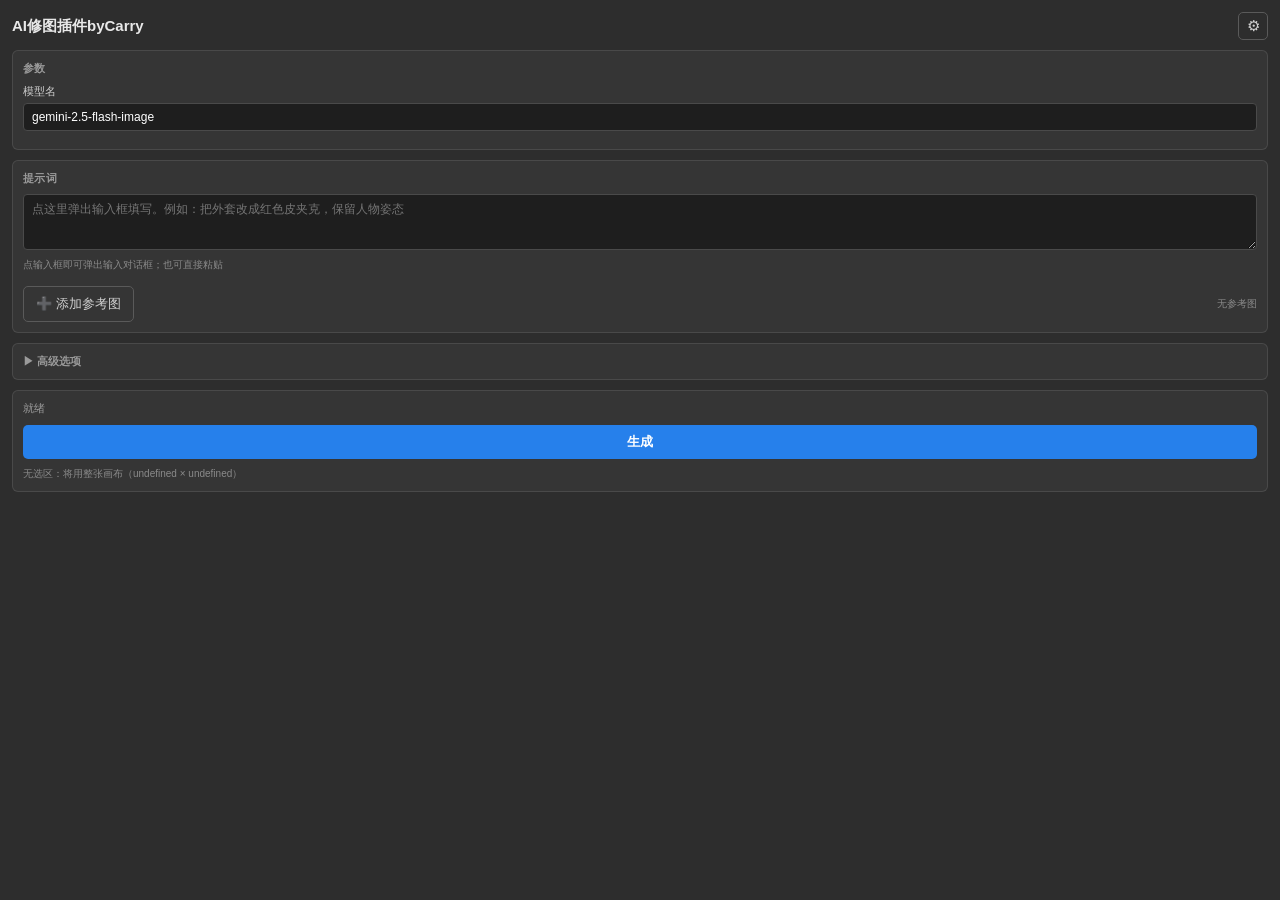
==== cep/index.html @ 6982c076 "Rename plugin to AI修图插件byCarry (title, manifest bundle name, menu)" ====
<!DOCTYPE html>
<html>
  <head>
    <meta charset="utf-8" />
    <link rel="stylesheet" href="css/style.css" />
  </head>
  <body>
    <div class="app">
      <div class="header">
        <div class="subrow">
          <h1>AI修图插件byCarry</h1>
          <button id="settingsBtn" class="icon-btn" title="模型与密钥设置">⚙</button>
        </div>
      </div>

      <div id="settingsOverlay" class="modal-overlay hidden">
        <div class="modal-box">
          <div class="modal-head">
            <span class="modal-title">设置</span>
            <button id="settingsClose" class="icon-btn" title="关闭">✕</button>
          </div>
          <div id="settingsArea">
      <div class="section">
        <p class="sec-title">模型</p>
        <select id="modelPicker" class="full"></select>
        <p class="hint" id="modelHint"></p>
      </div>

      <div class="section">
        <p class="sec-title">API 密钥</p>
        <input id="apiKey" type="password" class="full" placeholder="粘贴该模型的 API Key" />
        <div class="row-between">
          <label class="inline"><input type="checkbox" id="showKey" /> 显示</label>
          <span class="badge" id="keyBadge">未保存</span>
        </div>
        <div class="row">
          <button id="saveKey" class="btn grow">保存密钥</button>
          <button id="clearKey" class="btn ghost">清除</button>
        </div>
      </div>
          </div><!-- /settingsArea -->
        </div>
      </div><!-- /settingsOverlay -->

      <div class="section">
        <p class="sec-title">参数</p>
        <div id="paramContainer"></div>
      </div>

      <div class="section">
        <p class="sec-title">提示词</p>
        <textarea id="prompt" class="full" rows="3" placeholder="点这里弹出输入框填写。例如：把外套改成红色皮夹克，保留人物姿态"></textarea>
        <p class="hint">点输入框即可弹出输入对话框；也可直接粘贴</p>
        <div class="row-between" style="margin-top:6px">
          <button id="addRef" class="btn ghost">➕ 添加参考图</button>
          <span class="hint" id="refInfo">无参考图</span>
          <button id="clearRef" class="btn ghost hidden">清空</button>
        </div>
      </div>

      <div class="section">
        <div class="collapse-head" id="advHead"><span id="advChevron">▶</span> 高级选项</div>
        <div class="collapse-body" id="advBody">
          <label class="lbl">上传最长边(像素, 0=原始)</label>
          <input id="maxEdge" type="number" value="2048" class="full" />
          <div class="hidden">
            <label class="inline"><input type="checkbox" id="fallbackFull" checked /> 无选区时用整张画布</label>
            <label class="lbl">新图层命名前缀</label>
            <input id="layerPrefix" type="text" value="AI" class="full" />
          </div>
        </div>
      </div>

      <div class="section">
        <div class="progress" id="progress"><div class="bar"></div></div>
        <div class="status" id="status">初始化中…</div>
        <div class="row">
          <button id="generate" class="btn cta grow">生成</button>
          <button id="cancel" class="btn ghost hidden">取消</button>
        </div>
        <p class="hint" id="selInfo"></p>
      </div>
    </div>

    <script src="lib/CSInterface.js"></script>
    <script src="js/utils.js"></script>
    <script src="js/storage.js"></script>
    <script src="js/models.js"></script>
    <script src="js/main.js"></script>
  </body>
</html>
---- cep/css/style.css ----
* { box-sizing: border-box; }
body {
  margin: 0;
  background: #2d2d2d;
  color: #e8e8e8;
  font-family: "Segoe UI", "Microsoft YaHei", sans-serif;
  font-size: 12px;
}
.app { display: flex; flex-direction: column; gap: 10px; padding: 12px; }
.header h1 { font-size: 15px; margin: 0; }
.sub { color: #9a9a9a; font-size: 11px; margin: 2px 0 0; }

.section {
  background: rgba(255, 255, 255, 0.04);
  border: 1px solid rgba(255, 255, 255, 0.1);
  border-radius: 6px;
  padding: 10px;
  display: flex;
  flex-direction: column;
  gap: 8px;
}
.sec-title {
  font-size: 11px; font-weight: 700; text-transform: uppercase;
  letter-spacing: 0.4px; color: #9a9a9a; margin: 0;
}
.full { width: 100%; }
.hint { font-size: 10px; color: #8a8a8a; line-height: 1.4; margin: 0; }
.lbl { font-size: 11px; color: #cfcfcf; }

input[type="text"], input[type="password"], input[type="number"], select, textarea {
  background: #1e1e1e;
  color: #fff;
  border: 1px solid #4a4a4a;
  border-radius: 4px;
  padding: 6px 8px;
  font-size: 12px;
  font-family: inherit;
}
input:focus, select:focus, textarea:focus { outline: none; border-color: #4b8dff; }
textarea { resize: vertical; min-height: 56px; }
input[type="range"] { padding: 0; }

.row { display: flex; gap: 8px; }
.row-between { display: flex; align-items: center; justify-content: space-between; }
.inline { display: inline-flex; align-items: center; gap: 4px; color: #cfcfcf; cursor: pointer; }
.grow { flex: 1 1 auto; }
.field { display: flex; flex-direction: column; gap: 4px; margin-bottom: 8px; }

.btn {
  background: #4b8dff; color: #fff; border: none; border-radius: 5px;
  padding: 8px 12px; font-size: 13px; cursor: pointer; font-family: inherit;
}
.btn:hover { background: #5f9bff; }
.btn:disabled { opacity: 0.5; cursor: default; }
.btn.cta { background: #2680eb; font-weight: 700; }
.btn.confirm { background: #e6760e; font-weight: 700; }
.btn.confirm:hover { background: #f3870f; }
.btn.ghost { background: transparent; border: 1px solid #5a5a5a; color: #d0d0d0; flex: 0 0 auto; }

.badge {
  font-size: 10px; padding: 1px 6px; border-radius: 8px;
  border: 1px solid rgba(255, 255, 255, 0.12); color: #9a9a9a;
}
.badge.ok { color: #56c271; border-color: rgba(86, 194, 113, 0.5); }
.badge.warn { color: #e6a700; border-color: rgba(230, 167, 0, 0.5); }

.status { font-size: 11px; min-height: 16px; color: #9a9a9a; }
.status.error { color: #e34850; }
.status.ok { color: #56c271; }

.progress { height: 4px; background: rgba(255, 255, 255, 0.08); border-radius: 2px; overflow: hidden; display: none; }
.progress.active { display: block; }
.progress .bar { height: 100%; width: 30%; background: #4b8dff; animation: ind 1.2s ease-in-out infinite; }
@keyframes ind { 0% { margin-left: -30%; } 100% { margin-left: 100%; } }

.collapse-head { cursor: pointer; color: #9a9a9a; font-size: 11px; font-weight: 700; text-transform: uppercase; }
.collapse-body { display: none; flex-direction: column; gap: 8px; padding-top: 6px; }
.collapse-body.open { display: flex; }
.hidden { display: none !important; }

.header { display: flex; flex-direction: column; gap: 4px; }
.subrow { display: flex; align-items: center; justify-content: space-between; gap: 8px; }
.icon-btn { background: transparent; border: 1px solid #5a5a5a; color: #d0d0d0; border-radius: 5px; width: 30px; height: 28px; cursor: pointer; font-size: 15px; flex: 0 0 auto; }
.icon-btn:hover { background: rgba(255, 255, 255, 0.08); }
#settingsArea { display: flex; flex-direction: column; gap: 10px; }

.modal-overlay {
  position: fixed; inset: 0; background: rgba(0, 0, 0, 0.55);
  display: flex; align-items: flex-start; justify-content: center;
  z-index: 100; padding: 14px; overflow-y: auto;
}
.modal-box {
  background: #2d2d2d; border: 1px solid rgba(255, 255, 255, 0.15);
  border-radius: 8px; width: 100%; max-width: 460px;
  box-shadow: 0 12px 32px rgba(0, 0, 0, 0.6);
  display: flex; flex-direction: column; gap: 10px; padding: 12px;
}
.modal-head { display: flex; align-items: center; justify-content: space-between; }
.modal-title { font-size: 13px; font-weight: 700; color: #e8e8e8; }

.combo { position: relative; }
.combo > input { width: 100%; padding-right: 26px; }
.combo-arrow {
  position: absolute; right: 8px; top: 50%; transform: translateY(-50%);
  color: #9a9a9a; font-size: 11px; cursor: pointer; user-select: none;
}
.combo-list {
  position: absolute; left: 0; right: 0; top: 100%; margin-top: 2px;
  background: #1e1e1e; border: 1px solid #4a4a4a; border-radius: 4px;
  max-height: 200px; overflow-y: auto; z-index: 50;
  box-shadow: 0 6px 16px rgba(0, 0, 0, 0.5);
}
.combo-item { padding: 6px 8px; cursor: pointer; font-size: 12px; color: #e8e8e8; white-space: nowrap; }
.combo-item:hover { background: #2680eb; color: #fff; }
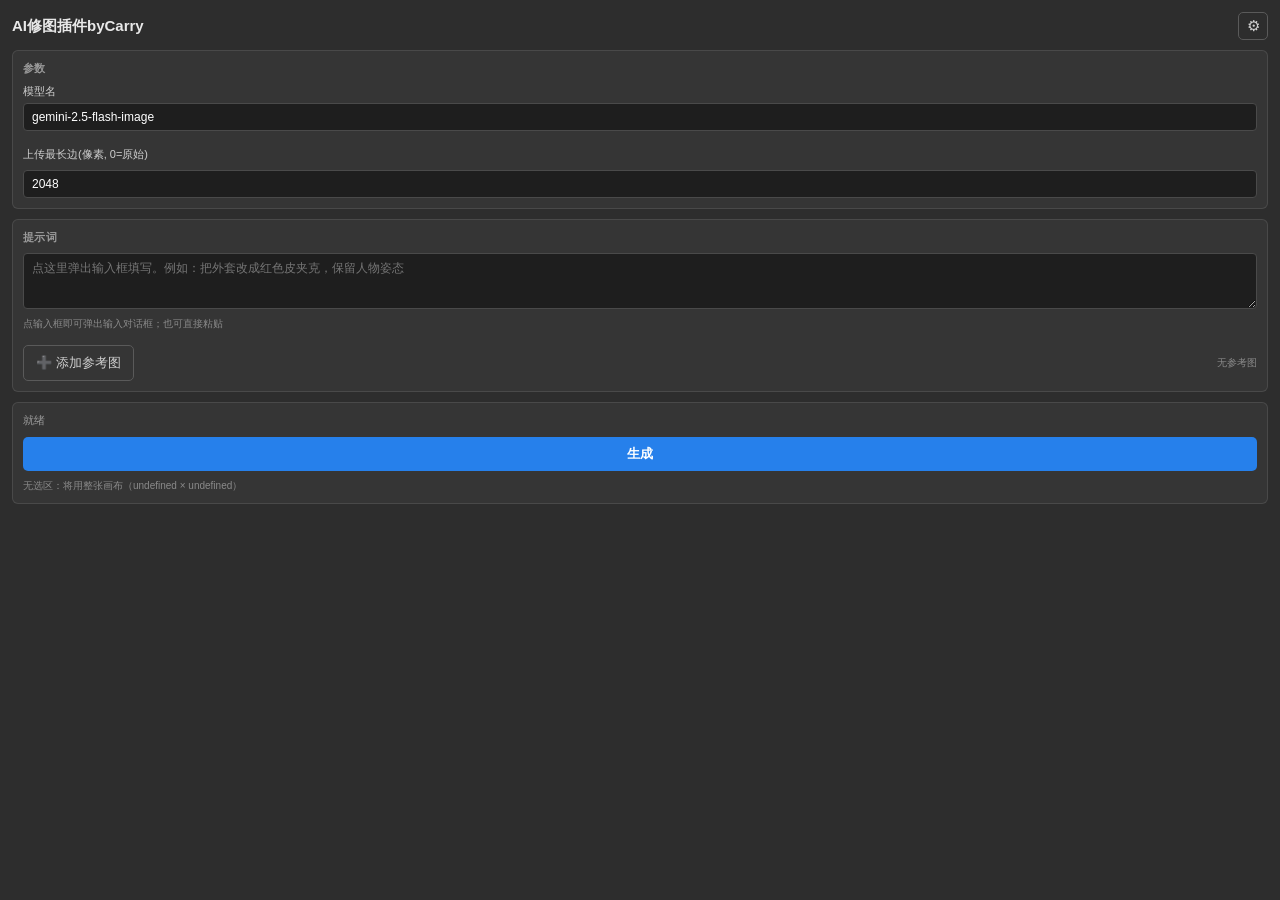
==== commit b2e97100: "Size tier 1K/2K/4K with auto aspect-ratio mapping; remove hints; move max-edge into params; drop adv" ====
--- a/cep/index.html
+++ b/cep/index.html
@@ -45,6 +45,12 @@
       <div class="section">
         <p class="sec-title">参数</p>
         <div id="paramContainer"></div>
+        <label class="lbl">上传最长边(像素, 0=原始)</label>
+        <input id="maxEdge" type="number" value="2048" class="full" />
+        <div class="hidden">
+          <label class="inline"><input type="checkbox" id="fallbackFull" checked /> 无选区时用整张画布</label>
+          <input id="layerPrefix" type="text" value="AI" />
+        </div>
       </div>
 
       <div class="section">
@@ -55,19 +61,6 @@
           <button id="addRef" class="btn ghost">➕ 添加参考图</button>
           <span class="hint" id="refInfo">无参考图</span>
           <button id="clearRef" class="btn ghost hidden">清空</button>
-        </div>
-      </div>
-
-      <div class="section">
-        <div class="collapse-head" id="advHead"><span id="advChevron">▶</span> 高级选项</div>
-        <div class="collapse-body" id="advBody">
-          <label class="lbl">上传最长边(像素, 0=原始)</label>
-          <input id="maxEdge" type="number" value="2048" class="full" />
-          <div class="hidden">
-            <label class="inline"><input type="checkbox" id="fallbackFull" checked /> 无选区时用整张画布</label>
-            <label class="lbl">新图层命名前缀</label>
-            <input id="layerPrefix" type="text" value="AI" class="full" />
-          </div>
         </div>
       </div>
 
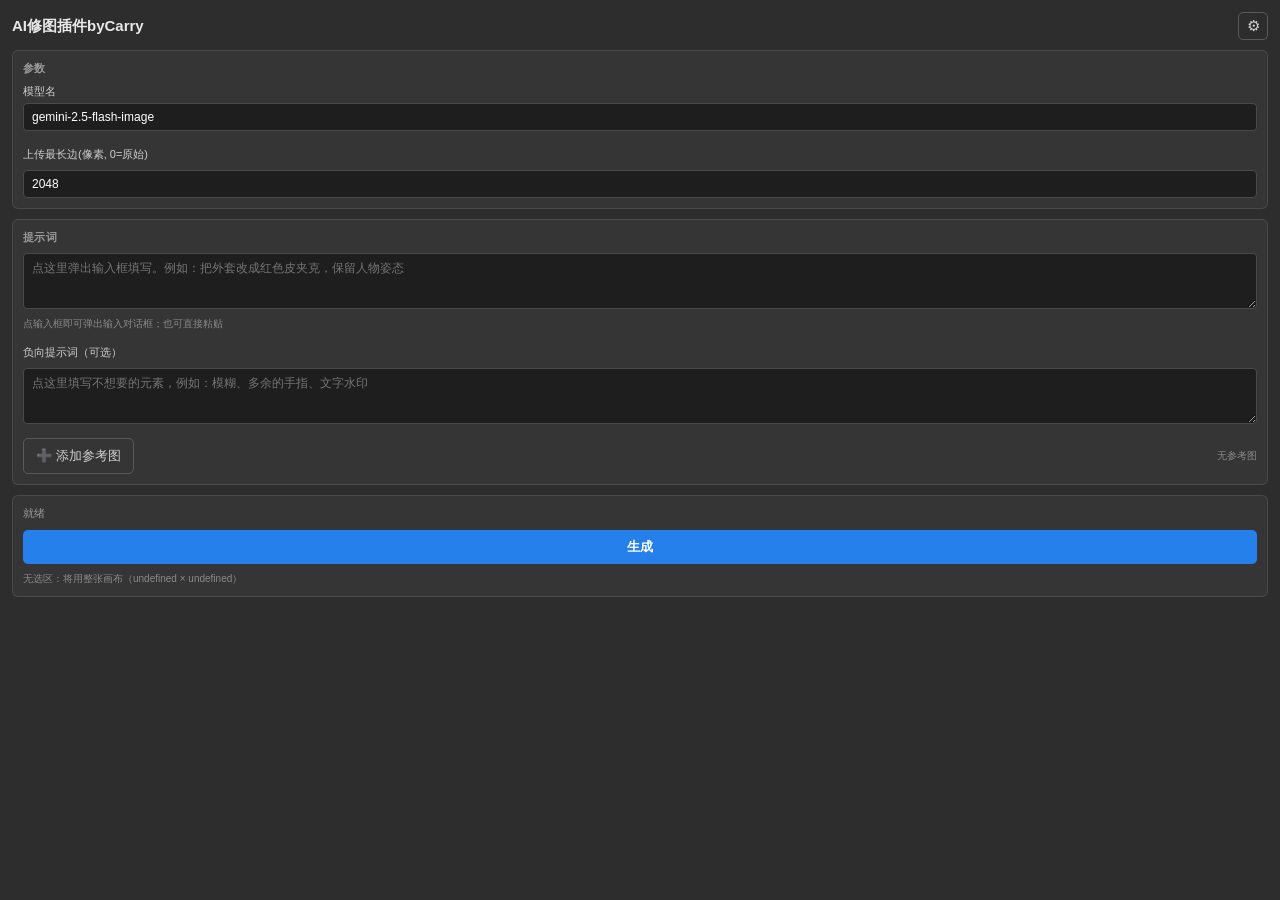
==== commit d1a7983b: "Move negative prompt below prompt box as click-to-dialog input" ====
--- a/cep/index.html
+++ b/cep/index.html
@@ -57,6 +57,8 @@
         <p class="sec-title">提示词</p>
         <textarea id="prompt" class="full" rows="3" placeholder="点这里弹出输入框填写。例如：把外套改成红色皮夹克，保留人物姿态"></textarea>
         <p class="hint">点输入框即可弹出输入对话框；也可直接粘贴</p>
+        <label class="lbl" style="margin-top:6px">负向提示词（可选）</label>
+        <textarea id="negPrompt" class="full" rows="2" placeholder="点这里填写不想要的元素，例如：模糊、多余的手指、文字水印"></textarea>
         <div class="row-between" style="margin-top:6px">
           <button id="addRef" class="btn ghost">➕ 添加参考图</button>
           <span class="hint" id="refInfo">无参考图</span>
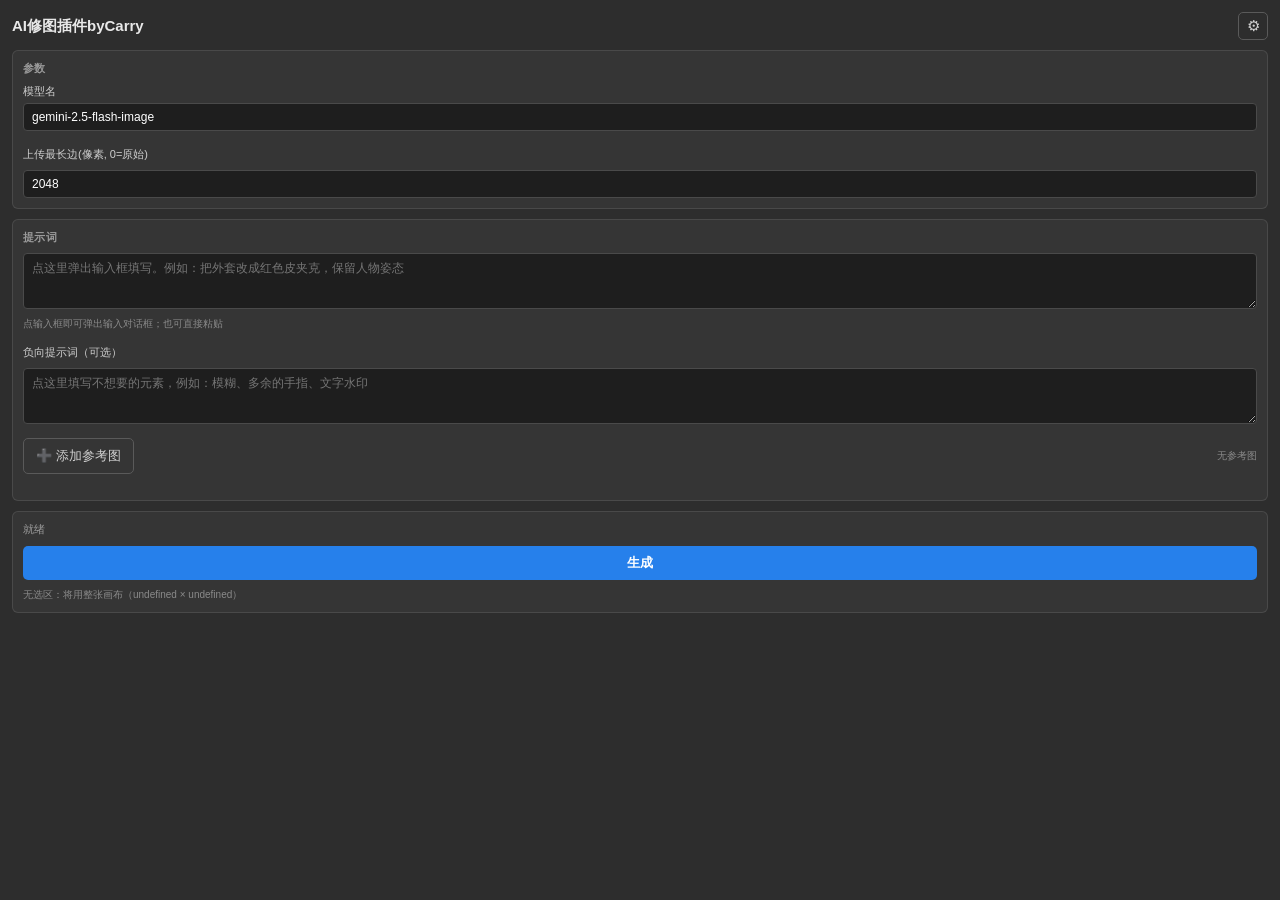
==== commit a7a3e225: "Reference image thumbnails: per-image x delete, drag reorder, label 图N" ====
--- a/cep/index.html
+++ b/cep/index.html
@@ -64,6 +64,7 @@
           <span class="hint" id="refInfo">无参考图</span>
           <button id="clearRef" class="btn ghost hidden">清空</button>
         </div>
+        <div id="refThumbs" class="ref-thumbs"></div>
       </div>
 
       <div class="section">
--- a/cep/css/style.css
+++ b/cep/css/style.css
@@ -112,3 +112,22 @@
 }
 .combo-item { padding: 6px 8px; cursor: pointer; font-size: 12px; color: #e8e8e8; white-space: nowrap; }
 .combo-item:hover { background: #2680eb; color: #fff; }
+
+.ref-thumbs { display: flex; flex-wrap: wrap; gap: 8px; margin-top: 8px; }
+.ref-thumb {
+  position: relative; width: 72px; height: 72px; border-radius: 6px;
+  border: 1px solid #4a4a4a; overflow: hidden; background: #1e1e1e; cursor: grab;
+}
+.ref-thumb img { width: 100%; height: 100%; object-fit: cover; display: block; pointer-events: none; }
+.ref-thumb.dragging { opacity: 0.4; }
+.ref-thumb.dragover { border-color: #4b8dff; box-shadow: 0 0 0 2px rgba(75, 141, 255, 0.5); }
+.ref-thumb .ref-x {
+  position: absolute; top: 2px; right: 2px; width: 18px; height: 18px; padding: 0;
+  border: none; border-radius: 50%; background: rgba(0, 0, 0, 0.7); color: #fff;
+  font-size: 13px; line-height: 16px; text-align: center; cursor: pointer;
+}
+.ref-thumb .ref-x:hover { background: #e34850; }
+.ref-thumb .ref-label {
+  position: absolute; left: 0; right: 0; bottom: 0;
+  background: rgba(0, 0, 0, 0.6); color: #fff; font-size: 10px; text-align: center; padding: 1px 0;
+}
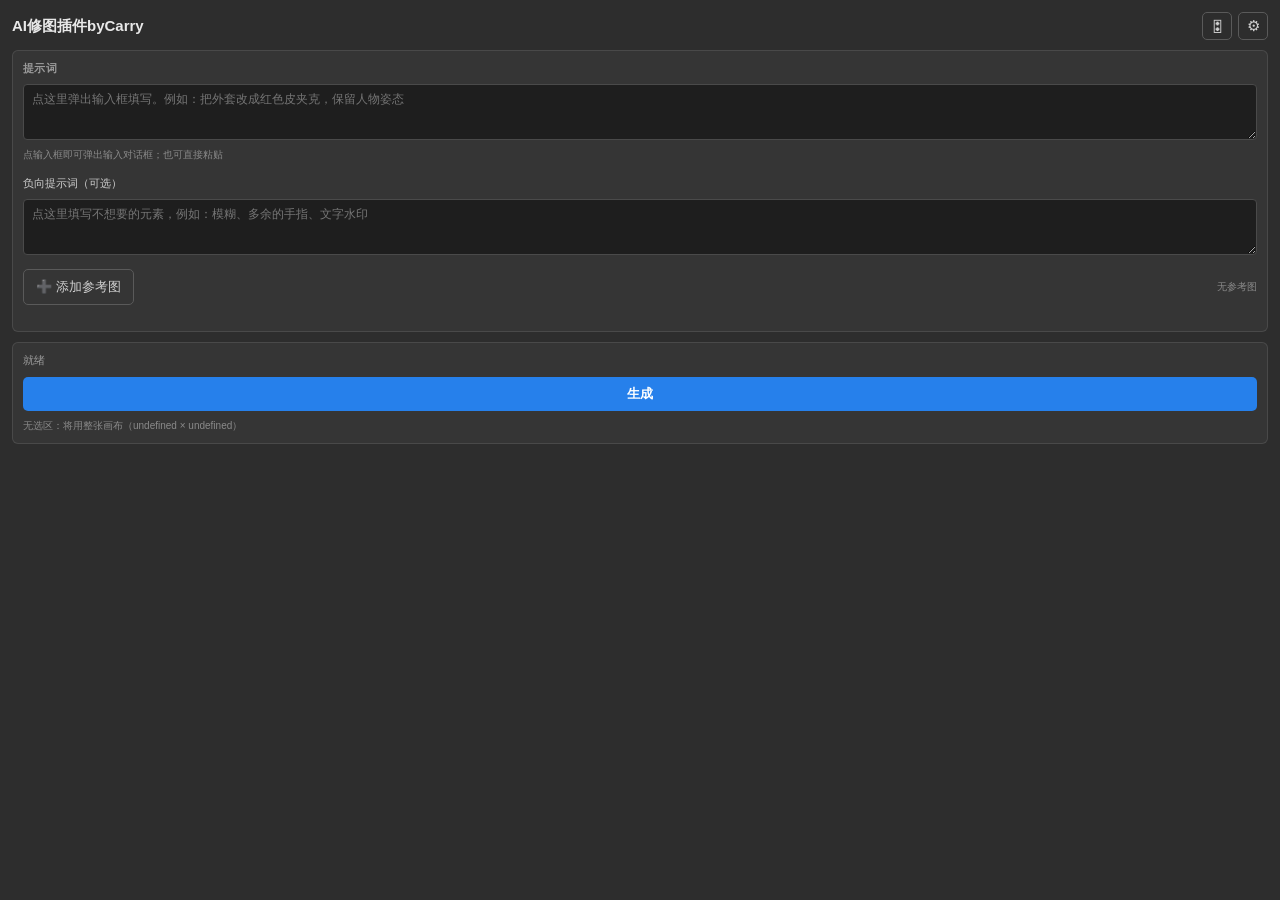
==== commit 7f2b86c3: "Params panel as modal popup with header button (default hidden)" ====
--- a/cep/index.html
+++ b/cep/index.html
@@ -9,7 +9,10 @@
       <div class="header">
         <div class="subrow">
           <h1>AI修图插件byCarry</h1>
-          <button id="settingsBtn" class="icon-btn" title="模型与密钥设置">⚙</button>
+          <div class="header-btns">
+            <button id="paramsBtn" class="icon-btn" title="生成参数">🎛</button>
+            <button id="settingsBtn" class="icon-btn" title="模型与密钥设置">⚙</button>
+          </div>
         </div>
       </div>
 
@@ -42,14 +45,22 @@
         </div>
       </div><!-- /settingsOverlay -->
 
-      <div class="section">
-        <p class="sec-title">参数</p>
-        <div id="paramContainer"></div>
-        <label class="lbl">上传最长边(像素, 0=原始)</label>
-        <input id="maxEdge" type="number" value="2048" class="full" />
-        <div class="hidden">
-          <label class="inline"><input type="checkbox" id="fallbackFull" checked /> 无选区时用整张画布</label>
-          <input id="layerPrefix" type="text" value="AI" />
+      <div id="paramsOverlay" class="modal-overlay hidden">
+        <div class="modal-box">
+          <div class="modal-head">
+            <span class="modal-title">生成参数</span>
+            <button id="paramsClose" class="icon-btn" title="关闭">✕</button>
+          </div>
+          <div class="section">
+            <p class="sec-title">参数</p>
+            <div id="paramContainer"></div>
+            <label class="lbl">上传最长边(像素, 0=原始)</label>
+            <input id="maxEdge" type="number" value="2048" class="full" />
+            <div class="hidden">
+              <label class="inline"><input type="checkbox" id="fallbackFull" checked /> 无选区时用整张画布</label>
+              <input id="layerPrefix" type="text" value="AI" />
+            </div>
+          </div>
         </div>
       </div>
 
--- a/cep/css/style.css
+++ b/cep/css/style.css
@@ -80,6 +80,7 @@
 
 .header { display: flex; flex-direction: column; gap: 4px; }
 .subrow { display: flex; align-items: center; justify-content: space-between; gap: 8px; }
+.header-btns { display: flex; gap: 6px; flex: 0 0 auto; }
 .icon-btn { background: transparent; border: 1px solid #5a5a5a; color: #d0d0d0; border-radius: 5px; width: 30px; height: 28px; cursor: pointer; font-size: 15px; flex: 0 0 auto; }
 .icon-btn:hover { background: rgba(255, 255, 255, 0.08); }
 #settingsArea { display: flex; flex-direction: column; gap: 10px; }
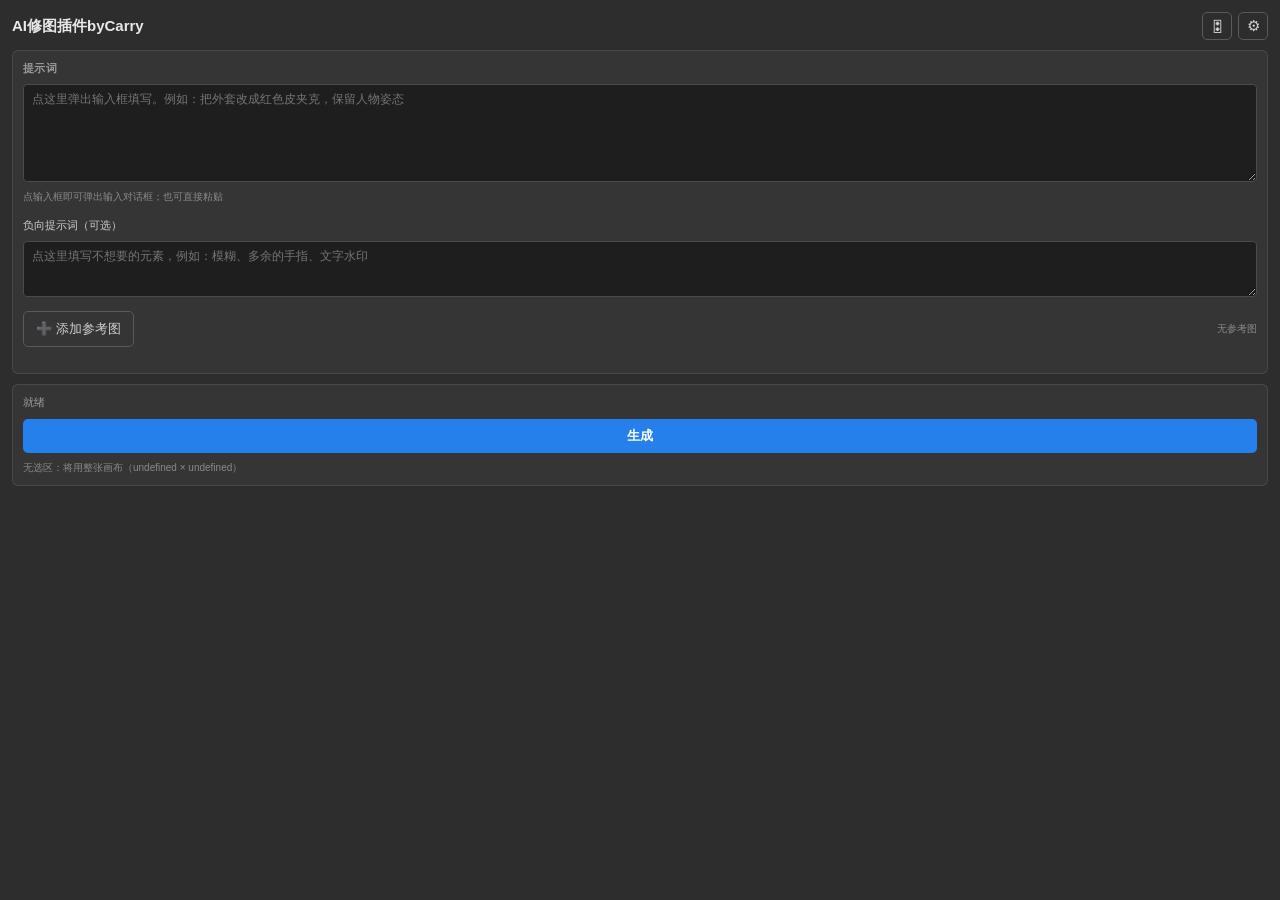
==== commit 6110de27: "Double prompt textarea height (rows 3 to 6)" ====
--- a/cep/index.html
+++ b/cep/index.html
@@ -66,7 +66,7 @@
 
       <div class="section">
         <p class="sec-title">提示词</p>
-        <textarea id="prompt" class="full" rows="3" placeholder="点这里弹出输入框填写。例如：把外套改成红色皮夹克，保留人物姿态"></textarea>
+        <textarea id="prompt" class="full" rows="6" placeholder="点这里弹出输入框填写。例如：把外套改成红色皮夹克，保留人物姿态"></textarea>
         <p class="hint">点输入框即可弹出输入对话框；也可直接粘贴</p>
         <label class="lbl" style="margin-top:6px">负向提示词（可选）</label>
         <textarea id="negPrompt" class="full" rows="2" placeholder="点这里填写不想要的元素，例如：模糊、多余的手指、文字水印"></textarea>
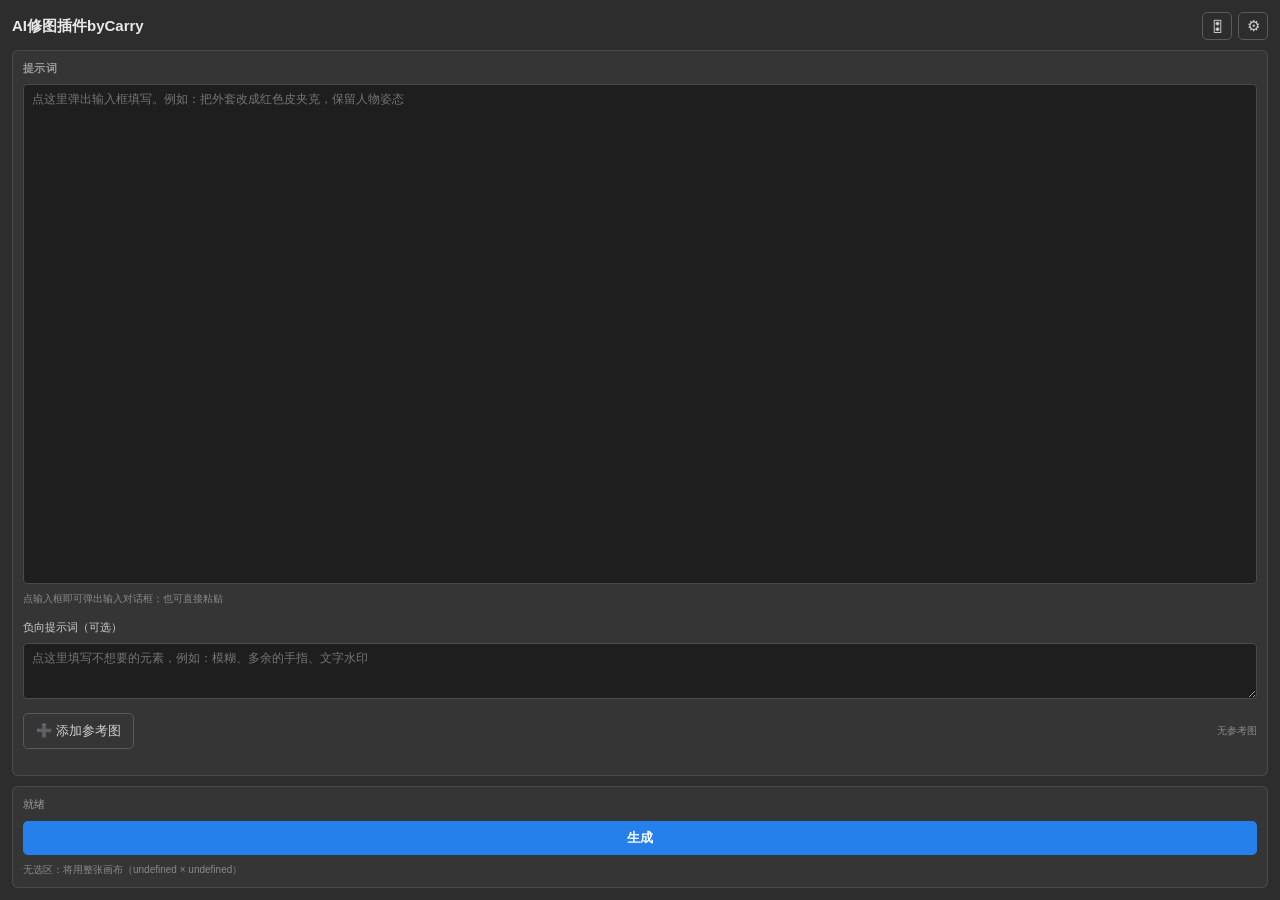
==== commit 1c45fd82: "Fill panel height with flexible prompt section; no scrollbar, no bottom gap" ====
--- a/cep/index.html
+++ b/cep/index.html
@@ -64,7 +64,7 @@
         </div>
       </div>
 
-      <div class="section">
+      <div class="section grow">
         <p class="sec-title">提示词</p>
         <textarea id="prompt" class="full" rows="6" placeholder="点这里弹出输入框填写。例如：把外套改成红色皮夹克，保留人物姿态"></textarea>
         <p class="hint">点输入框即可弹出输入对话框；也可直接粘贴</p>
--- a/cep/css/style.css
+++ b/cep/css/style.css
@@ -1,12 +1,14 @@
 * { box-sizing: border-box; }
+html, body { height: 100%; }
 body {
   margin: 0;
   background: #2d2d2d;
   color: #e8e8e8;
   font-family: "Segoe UI", "Microsoft YaHei", sans-serif;
   font-size: 12px;
+  overflow: hidden;
 }
-.app { display: flex; flex-direction: column; gap: 10px; padding: 12px; }
+.app { display: flex; flex-direction: column; gap: 10px; padding: 12px; height: 100%; overflow: hidden; }
 .header h1 { font-size: 15px; margin: 0; }
 .sub { color: #9a9a9a; font-size: 11px; margin: 2px 0 0; }
 
@@ -19,6 +21,8 @@
   flex-direction: column;
   gap: 8px;
 }
+.section.grow { flex: 1 1 auto; min-height: 0; }
+.section.grow #prompt { flex: 1 1 auto; min-height: 60px; resize: none; }
 .sec-title {
   font-size: 11px; font-weight: 700; text-transform: uppercase;
   letter-spacing: 0.4px; color: #9a9a9a; margin: 0;
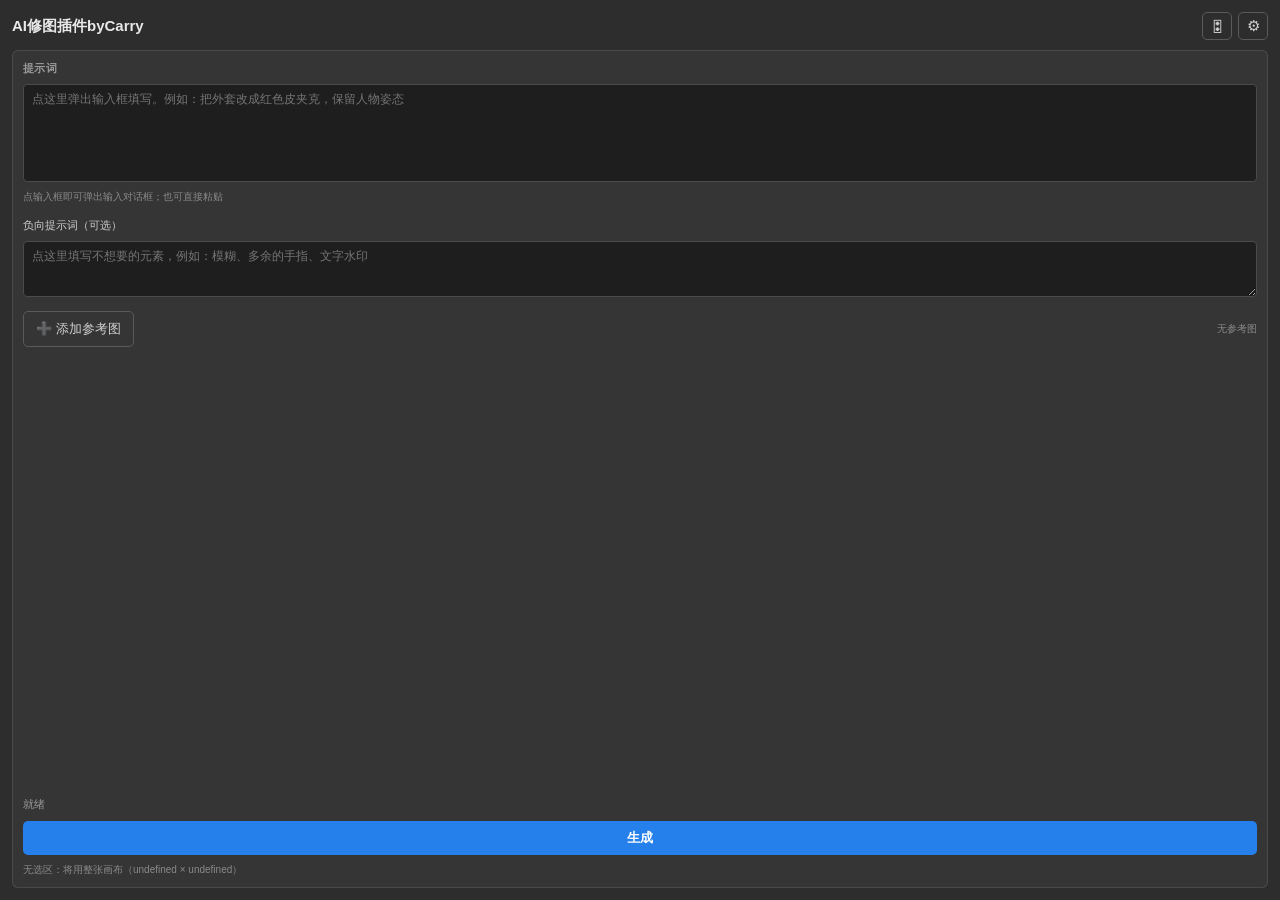
==== commit 763320f2: "Merge prompt and generate sections; thumbnails area fills space between negative prompt and generate" ====
--- a/cep/index.html
+++ b/cep/index.html
@@ -76,9 +76,6 @@
           <button id="clearRef" class="btn ghost hidden">清空</button>
         </div>
         <div id="refThumbs" class="ref-thumbs"></div>
-      </div>
-
-      <div class="section">
         <div class="progress" id="progress"><div class="bar"></div></div>
         <div class="status" id="status">初始化中…</div>
         <div class="row">
--- a/cep/css/style.css
+++ b/cep/css/style.css
@@ -22,7 +22,8 @@
   gap: 8px;
 }
 .section.grow { flex: 1 1 auto; min-height: 0; }
-.section.grow #prompt { flex: 1 1 auto; min-height: 60px; resize: none; }
+.section.grow #prompt { flex: 0 0 auto; resize: none; }
+.section.grow #refThumbs { flex: 1 1 auto; min-height: 48px; overflow-y: auto; align-content: flex-start; }
 .sec-title {
   font-size: 11px; font-weight: 700; text-transform: uppercase;
   letter-spacing: 0.4px; color: #9a9a9a; margin: 0;
